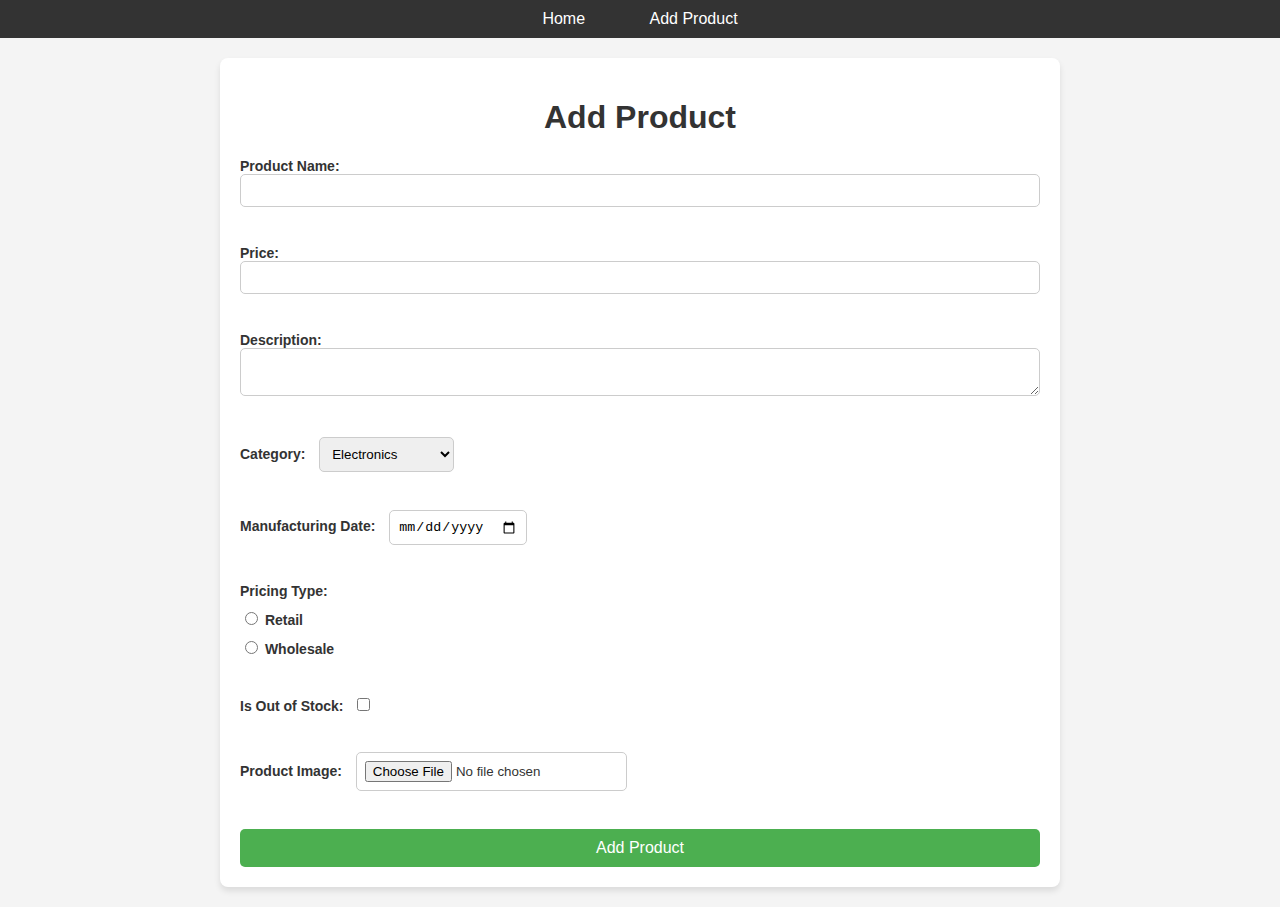
==== add.html @ cb05b949 "added index,add,edit html files & css file" ====
<!DOCTYPE html>
<html lang="en">
<head>
    <meta charset="UTF-8">
    <meta name="viewport" content="width=device-width, initial-scale=1.0">
    <title>Add Product</title>
    <link rel="stylesheet" href="style.css">
</head>
<body>
    <nav>
        <a href="/index.html">Home</a>
        <a href="/add.html">Add Product</a>
    </nav>
    <div id="content">
        <h1>Add Product</h1>
        <form id="productForm" >
            <label>Product Name: <input type="text" id="productName" required></label><br>
            <label>Price: <input type="number" id="price" required></label><br>
            <label>Description: <textarea name="" id="description" required></textarea></label><br>
            <label>Category: 
                <select name="" id="category">
                    <option value="electronics">Electronics</option>
                    <option value="fashion">Fashion</option>
                    <option value="accessories">Accessories</option>
                    <option value="grocery">Grocery</option>
                    <option value="decor">Decor</option>
                    <option value="home&kitchen">Home & Kitchen</option>
                    <option value="toys&game">Toys & Games</option>
                </select>
            </label><br>
            <label>Manufacturing Date: <input type="date" id="mfdate"></label><br>
            <label>Pricing Type:</label>
            <label>
                <input type="radio" class="pricing" value="retail" id="retail" name="priceType" required> Retail
            </label>
            <label>
                <input type="radio" class="pricing" value="wholesale" id="wholesale" name="priceType" required> Wholesale
            </label><br>
            <label>Is Out of Stock: <input type="checkbox" id="outofStock"></label><br>
            <label>Product Image: <input type="file" id="productImage"></label><br>
            <button type="submit">Add Product</button>
        </form>
    </div>
    <script type="module" src="script/app.js"></script>
</body>
</html>
---- style.css ----
body {
    font-family: Arial, sans-serif;
    margin: 0;
    padding: 0;
    background-color: #f4f4f4;
}

nav {
    background-color: #333;
    padding: 10px;
    text-align: center;
}

nav a {
    color: white;
    text-decoration: none;
    padding: 10px 20px;
    margin: 0 10px;
    border-radius: 5px;
}

nav a:hover {
    background-color: #575757;
}

#content {
    max-width: 800px;
    margin: 20px auto;
    background-color: white;
    padding: 20px;
    border-radius: 8px;
    box-shadow: 0px 4px 6px rgba(0, 0, 0, 0.1);
}

h1 {
    text-align: center;
    color: #333;
}

form {
    display: flex;
    flex-direction: column;
    gap: 10px;
}

label {
    font-size: 14px;
    font-weight: bold;
    color: #333;
}

input[type="text"], input[type="number"], textarea {
    padding: 8px;
    border: 1px solid #ccc;
    border-radius: 5px;
    width: 100%;
    box-sizing: border-box;
}
input[type="date"], input[type="file"], select{
    margin-left: 10px;
    padding: 8px;
    border: 1px solid #ccc;
    border-radius: 5px;
    box-sizing: border-box;
}

textarea {
    resize: vertical;
}

input[type="checkbox"] {
    margin-left: 10px;
}

button {
    background-color: #4CAF50;
    color: white;
    padding: 10px;
    border: none;
    border-radius: 5px;
    font-size: 16px;
    cursor: pointer;
    transition: background-color 0.3s;
}

button:hover {
    background-color: #45a049;
}

#main {
    display: flex;
    flex-wrap: wrap;
    gap: 20px;
    justify-content: center;
}

.card {
    background-color: #fff;
    border: 1px solid #ddd;
    border-radius: 10px;
    box-shadow: 0 4px 8px rgba(0, 0, 0, 0.1);
    overflow: hidden;
    width: 250px;
    text-align: center;
    transition: transform 0.3s;
}

.card:hover {
    transform: translateY(-10px);
}

.card img {
    width: 100%;
    height: 300px;
    object-fit: cover;
}

.card h3 {
    font-size: 1.5em;
    margin: 10px;
    text-align: left;
}

.card p {
    margin: 0 10px 8px;
    color: #555;
    text-align: left;
    display: block;
    max-height: 18px;
}
.desc{
    overflow: hidden;
}

.btn {
    display: inline-block;
    background-color: #4CAF50;
    color: white;
    padding: 10px;
    text-align: center;
    text-decoration: none;
    border-radius: 5px;
    margin: 15px;
    margin-top: 0;
    transition: background-color 0.3s;
}

.btn:hover {
    background-color: #45a049;
}

.product{
    display: flex;
    gap: 15px;
    justify-content: center;
    align-items: center;
    background-color: #fff;
    border: 1px solid #ddd;
    border-radius: 10px;
    box-shadow: 0 4px 8px rgba(0, 0, 0, 0.1);
    padding: 10px;
}
.product img{
    width: 100%;
    height: 300px;
    object-fit: cover;
}
.product h3{
    font-size: 1.5em;
    margin: 10px;
    text-align: left;
}

@media (max-width: 768px) {
    #content {
        padding: 15px;
    }

    #main {
        flex-direction: column;
        align-items: center;
    }

    .card {
        width: 100%;
        max-width: 250px;
    }
}
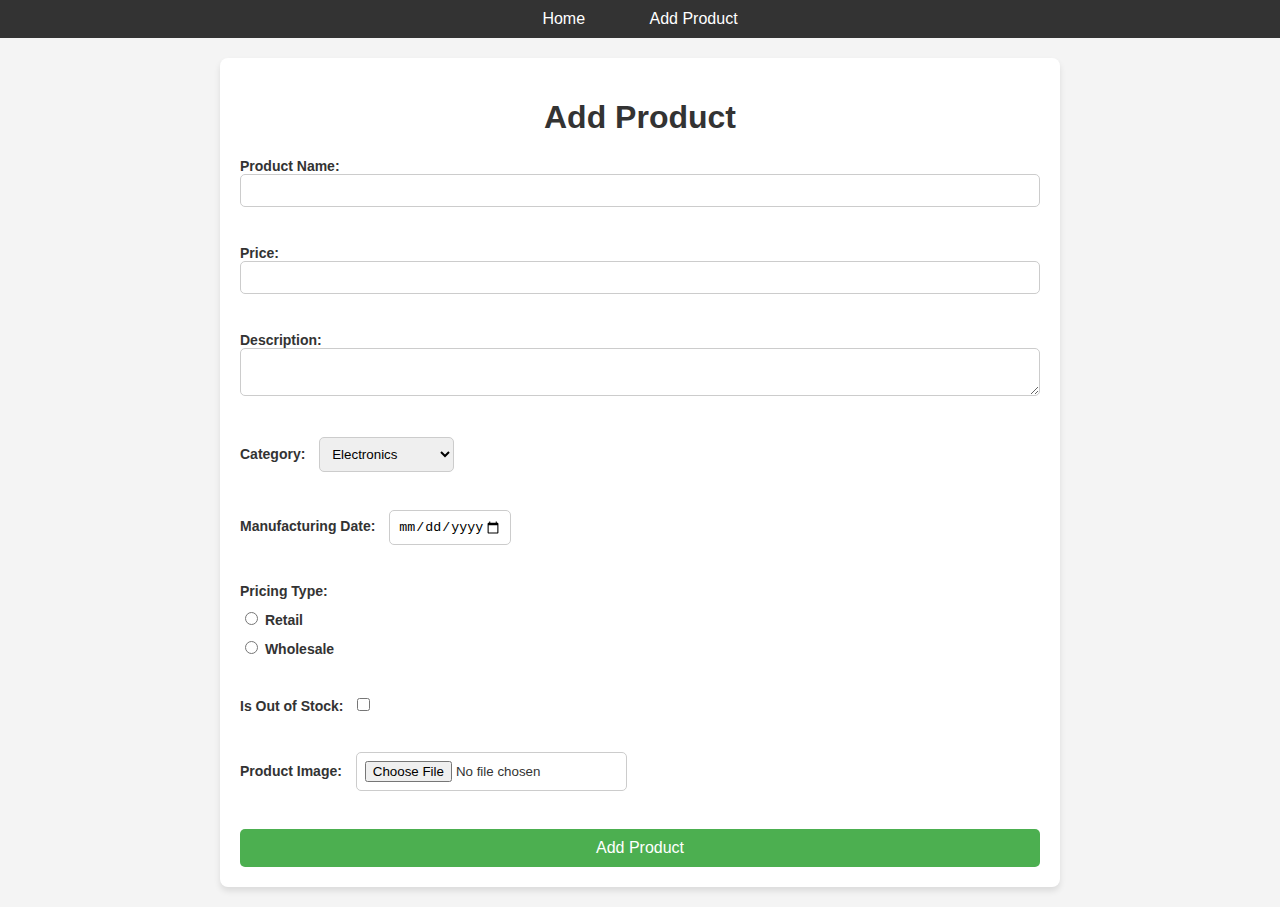
==== commit e725e5f1: "fix ui and added favicon" ====
--- a/add.html
+++ b/add.html
@@ -5,6 +5,7 @@
     <meta name="viewport" content="width=device-width, initial-scale=1.0">
     <title>Add Product</title>
     <link rel="stylesheet" href="style.css">
+    <link rel="icon" href="images/product-management.png" type="image/x-icon">
 </head>
 <body>
     <nav>
@@ -15,20 +16,20 @@
         <h1>Add Product</h1>
         <form id="productForm" >
             <label>Product Name: <input type="text" id="productName" required></label><br>
-            <label>Price: <input type="number" id="price" required></label><br>
+            <label>Price: <input type="number" id="price" min="0" required></label><br>
             <label>Description: <textarea name="" id="description" required></textarea></label><br>
             <label>Category: 
                 <select name="" id="category">
-                    <option value="electronics">Electronics</option>
-                    <option value="fashion">Fashion</option>
-                    <option value="accessories">Accessories</option>
-                    <option value="grocery">Grocery</option>
-                    <option value="decor">Decor</option>
-                    <option value="home&kitchen">Home & Kitchen</option>
-                    <option value="toys&game">Toys & Games</option>
+                    <option value="Electronics">Electronics</option>
+                    <option value="Fashion">Fashion</option>
+                    <option value="Accessories">Accessories</option>
+                    <option value="Grocery">Grocery</option>
+                    <option value="Decor">Decor</option>
+                    <option value="Home & Kitchen">Home & Kitchen</option>
+                    <option value="Toys & Games">Toys & Games</option>
                 </select>
             </label><br>
-            <label>Manufacturing Date: <input type="date" id="mfdate"></label><br>
+            <label>Manufacturing Date: <input type="date" id="mfdate" max=""></label><br>
             <label>Pricing Type:</label>
             <label>
                 <input type="radio" class="pricing" value="retail" id="retail" name="priceType" required> Retail
@@ -37,10 +38,15 @@
                 <input type="radio" class="pricing" value="wholesale" id="wholesale" name="priceType" required> Wholesale
             </label><br>
             <label>Is Out of Stock: <input type="checkbox" id="outofStock"></label><br>
-            <label>Product Image: <input type="file" id="productImage"></label><br>
+            <label>Product Image: <input type="file" class="form-control" id="productImage" required="" accept="image/png, image/jpeg, image/jpg"></label><br>
             <button type="submit">Add Product</button>
         </form>
     </div>
+    <script>
+        // Set max date to today
+        const today = new Date().toISOString().split('T')[0];
+        document.getElementById('mfdate').max = today;
+    </script>
     <script type="module" src="script/app.js"></script>
 </body>
 </html>--- a/style.css
+++ b/style.css
@@ -170,6 +170,80 @@
     margin: 10px;
     text-align: left;
 }
+.product-data{
+    cursor: pointer;
+}
+#filter{
+    display: flex;
+    justify-content: center;
+    align-items: center;
+    gap: 10px;
+    margin: 20px;
+}
+
+#filter select{
+    padding: 8px;
+    border: 1px solid #ccc;
+    border-radius: 5px;
+    box-sizing: border-box;
+}
+
+#filter #btn{
+    padding: 8px;
+    border: 1px solid #ccc;
+    background-color: #776e6e;
+    border-radius: 5px;
+    cursor: pointer;
+    margin-left: 20%;
+}
+
+#filter #btn:hover{
+    background-color: #575757;
+}
+
+.price{
+    padding-left: 5%;
+}
+
+#filterform{
+    display: flex;
+    flex-direction: row;
+    gap: 10px;
+    width: 100%;
+    align-items: center;
+}
+
+#pagination{
+    display: flex;
+    justify-content: center;
+    gap: 2px;
+    margin: 20px;
+}
+
+#pagination #pagebutton {
+    background-color: #007BFF;
+    color: white;
+    border: none;
+    border-radius: 5px;
+    padding: 10px;
+    margin: 0 5px;
+    cursor: pointer;
+    transition: background-color 0.3s;
+}
+
+#pagination #pagebutton:hover {
+    background-color: #0056b3;
+}
+
+#pagination #pagebutton:disabled {
+    background-color: #ccc;
+    cursor: not-allowed;
+}
+
+#pagination .active {
+    background-color: #0056b3 !important; 
+    color: white;
+}
 
 @media (max-width: 768px) {
     #content {
